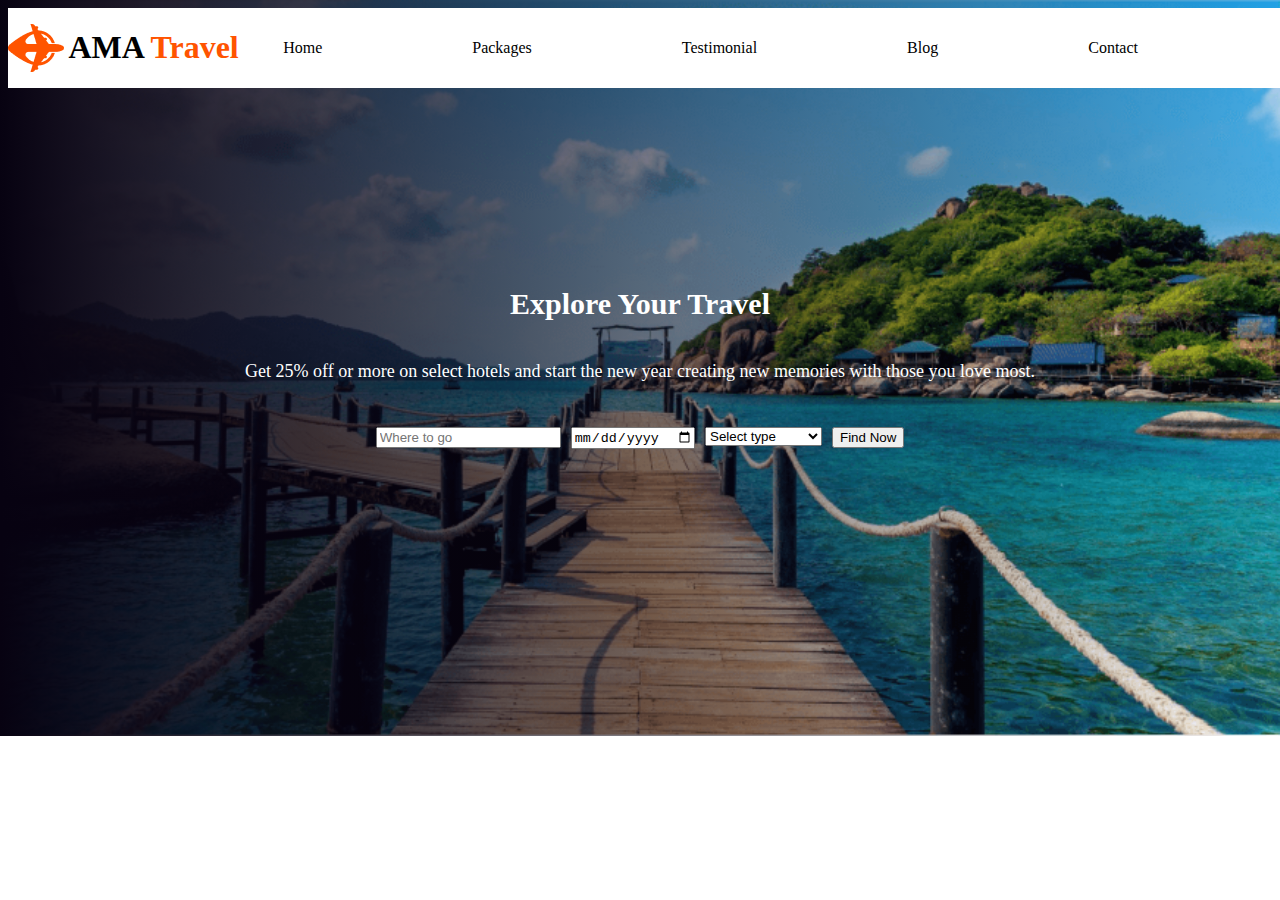
==== travel.html @ 4b219fa5 "adding header section" ====
<!DOCTYPE html>
<html lang="en">
<head>
    <meta charset="UTF-8">
    <meta name="viewport" content="width=device-width, initial-scale=1.0">
    <title>AMA Travel</title>
    <link rel="preconnect" href="https://fonts.googleapis.com">
    <link rel="preconnect" href="https://fonts.gstatic.com" crossorigin>
    <link href="https://fonts.googleapis.com/css2?family=Open+Sans:wght@400;700;800&display=swap" rel="stylesheet">
    <link rel="stylesheet" href="trevel.css">
  </head>
 
    <header>
      <nav>
        <img src="logo.png" alt=""><h1>AMA <span>Travel</span></h1>
        <ul>
          <li>Home</li>
          <li>Packages</li>
          <li>Testimonial</li>
          <li>Blog</li>
          <li>Contact</li>
        </ul>
      </nav>
  
    
      <section class="AMA">
        <div class="AMA-content">
          <h1>Explore Your Travel</h1>
          <p>Get 25% off or more on select hotels and start the new year creating new memories with those you love most.</p>
          <div class="form-section">
            <input type="text" placeholder="Where to go">
            <input type="date" placeholder="When">
            <select>
              <option value="">Select type</option>
              <option value="low-budget">Low-Budget</option>
              <option value="medium-budget">Medium-Budget</option>
              <option value="high-budget">High-Budget</option>
            </select>
            <button>Find Now</button>
          </div>
        </div>
      </section>
    </header>
    <body>
    <main>

    </main>
  
  </body>

</html>
---- trevel.css ----
body {
    background-image:linear-gradient(90deg, #070211 0%, rgba(7, 2, 17, 0.00) 100%), url(cover.png) ;
    background-repeat: no-repeat;
    background-size:cover;
    background-position: center;
    border-radius: 14px;
  }
  
  
  nav {
    background-color: #fff; 
    display: flex;
    align-items: center;
    justify-content: space-between;
    position: absolute;
    width: 100%;
  }
  nav h1 span{
    color:  #FF5400;
  }
  
  nav ul {
    list-style: none;
    display: flex;
    justify-content: space-between;
    align-items: center;
  }
  
  nav li {
    margin-right:150px;
  }
  
  .AMA {
    height: 80vh;
    display: flex;
    align-items: center;
    justify-content: center;
    text-align: center;
  }
  
  .AMA-content {
    color: #fff;
  }
  
  .AMA h1 {
    font-size: 48px;
    margin-bottom: 16px;
  }
  
  .AMA h1 {
    font-size: 30px;
    margin-bottom: 32px;
  }
  
  .AMA p {
    font-size: 18px;
    line-height: 2;
  }
  
  .form-section {
    display: inline-flex;
    padding: 20px;
    align-items: flex-start;
    gap: 10px;
  }
  
  
  
  @media (max-width: 600px) {
    .form-section{
        display: table-column;
    }
  }
  
  @media (min-width: 992px) {
    
  }
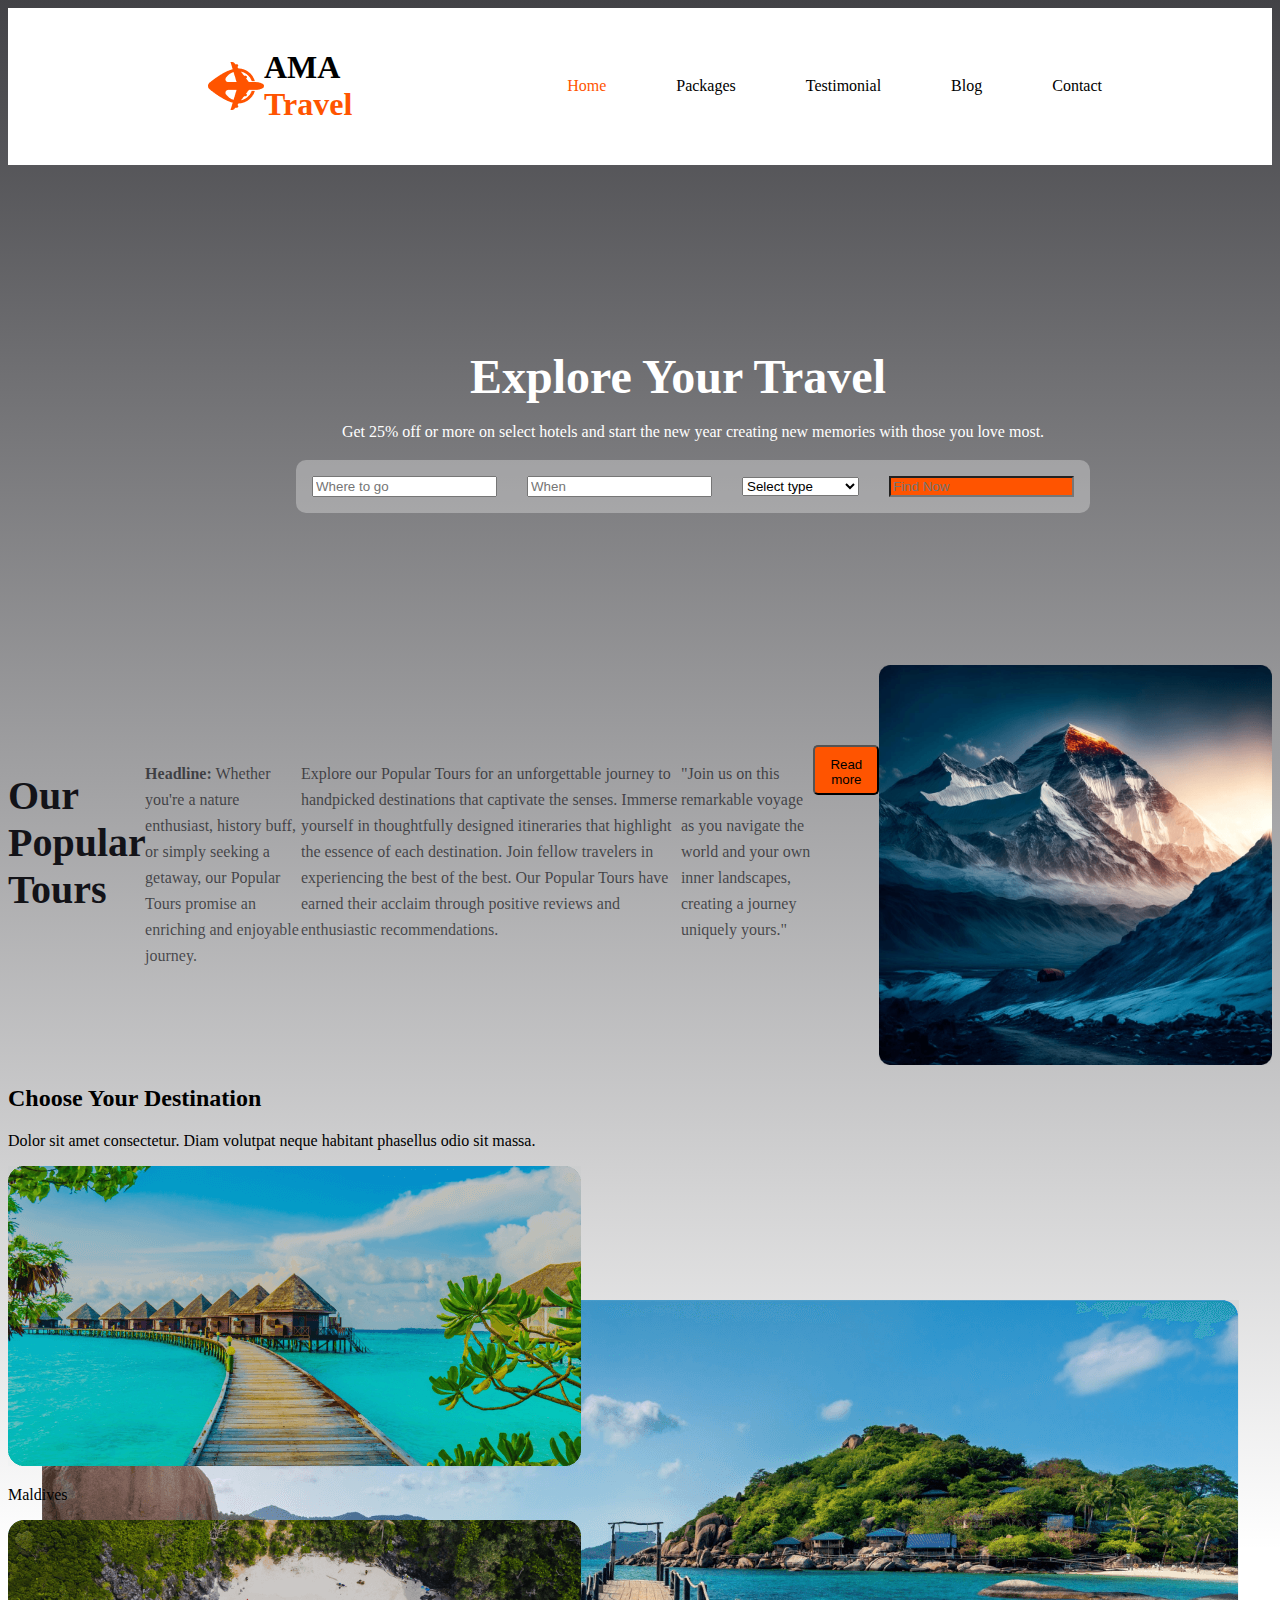
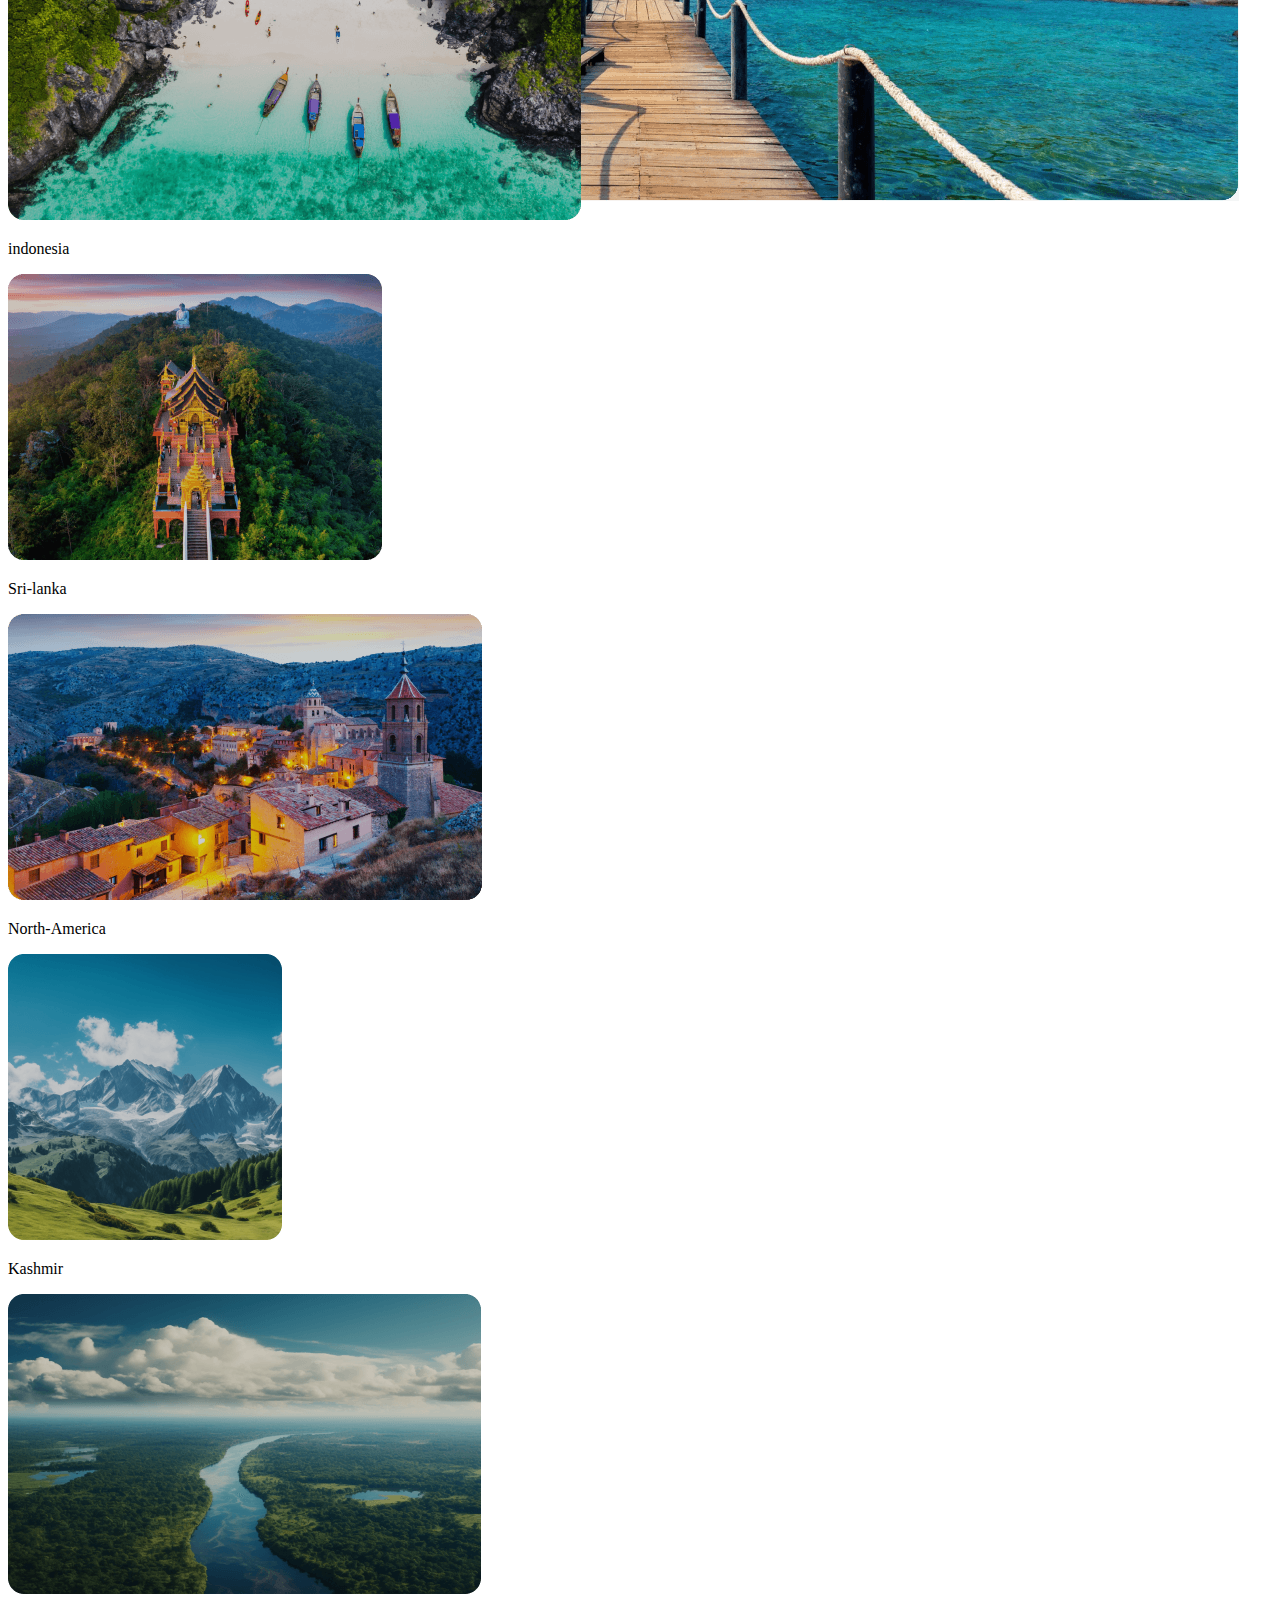
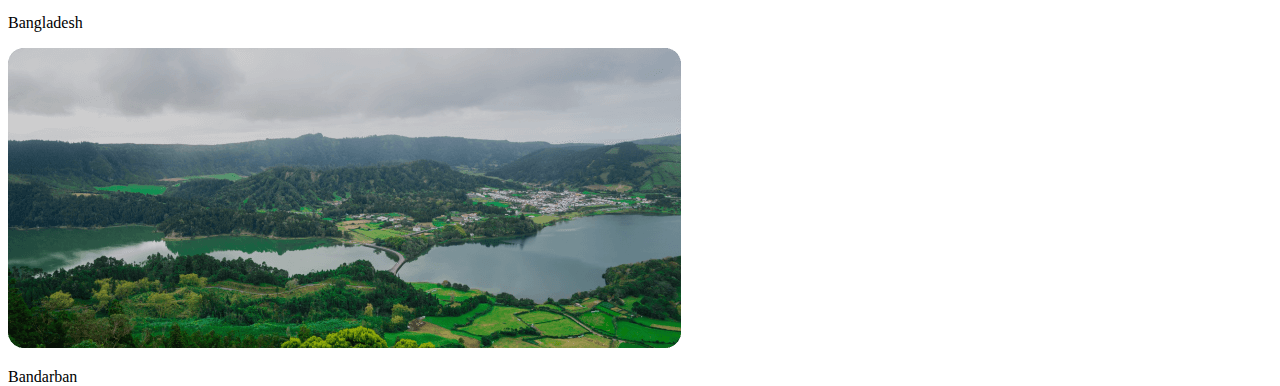
==== commit 749db376: "adding popular tour section" ====
--- a/travel.html
+++ b/travel.html
@@ -1,5 +1,6 @@
 <!DOCTYPE html>
 <html lang="en">
+
 <head>
     <meta charset="UTF-8">
     <meta name="viewport" content="width=device-width, initial-scale=1.0">
@@ -8,44 +9,98 @@
     <link rel="preconnect" href="https://fonts.gstatic.com" crossorigin>
     <link href="https://fonts.googleapis.com/css2?family=Open+Sans:wght@400;700;800&display=swap" rel="stylesheet">
     <link rel="stylesheet" href="trevel.css">
-  </head>
- 
-    <header>
-      <nav>
-        <img src="logo.png" alt=""><h1>AMA <span>Travel</span></h1>
+</head>
+
+<header>
+    <nav>
+        <img src="logo.png" alt="">
+        <h1>AMA <span>Travel</span></h1>
         <ul>
-          <li>Home</li>
-          <li>Packages</li>
-          <li>Testimonial</li>
-          <li>Blog</li>
-          <li>Contact</li>
+            <li><span>Home</span></li>
+            <li>Packages</li>
+            <li>Testimonial</li>
+            <li>Blog</li>
+            <li>Contact</li>
         </ul>
-      </nav>
-  
-    
-      <section class="AMA">
-        <div class="AMA-content">
-          <h1>Explore Your Travel</h1>
-          <p>Get 25% off or more on select hotels and start the new year creating new memories with those you love most.</p>
-          <div class="form-section">
+    </nav>
+</header>
+
+<section class="AMA">
+    <div class="AMA-content">
+        <h1>Explore Your Travel</h1>
+        <p>Get 25% off or more on select hotels and start the new year creating new memories with those you love
+            most.</p>
+        <div class="form-section">
             <input type="text" placeholder="Where to go">
-            <input type="date" placeholder="When">
+            <input type="tel" placeholder="When">
             <select>
-              <option value="">Select type</option>
-              <option value="low-budget">Low-Budget</option>
-              <option value="medium-budget">Medium-Budget</option>
-              <option value="high-budget">High-Budget</option>
+                <option value="">Select type</option>
+                <option value="low-budget">Low-Budget</option>
+                <option value="medium-budget">Medium-Budget</option>
+                <option value="high-budget">High-Budget</option>
             </select>
-            <button>Find Now</button>
-          </div>
+            <input type="text" id="find-btn" placeholder="Find Now">
         </div>
-      </section>
-    </header>
-    <body>
-    <main>
+    </div>
+</section>
+<body>
+<section class="popular-tours">
+    <div class="tour-contain">
+        <h1>Our Popular Tours</h1>
+        <p>
+            <b>Headline:</b> Whether you're a nature enthusiast, history buff, or simply seeking a getaway, our
+            Popular Tours promise an enriching and enjoyable journey.
+        </p>
+        <p>
+            Explore our Popular Tours for an unforgettable journey to handpicked destinations that captivate the
+            senses. Immerse yourself in thoughtfully designed itineraries that highlight the essence of each
+            destination. Join fellow travelers in experiencing the best of the best. Our Popular Tours have earned
+            their acclaim through positive reviews and enthusiastic recommendations.
+        </p>
+        <p>
+            "Join us on this remarkable voyage as you navigate the world and your own inner landscapes, creating a
+            journey uniquely yours."
+        </p>
+        <button class="read-more-button">Read more</button>
+    </div>
+    <img src="mountain.png" alt="">
+</section>
 
-    </main>
-  
-  </body>
+<div class="destination-section">
+    <h2>Choose Your Destination</h2>
+    <p>Dolor sit amet consectetur. Diam volutpat neque habitant phasellus odio sit massa.</p>
+    <div class="destinations">
+        <div class="destination">
+            <img src="maldives.png" alt="Maldives">
+            <p>Maldives</p>
+        </div>
+        <div class="destination">
+            <img src="indonesia.png" alt="indonesia">
+            <p>indonesia</p>
+        </div>
+        <div class="destination">
+            <img src="Sri-lanka.png" alt="Sri-lanka">
+            <p>Sri-lanka</p>
+        </div>
+        <div class="destination">
+            <img src="north-ameria.png" alt="North-America">
+            <p>North-America</p>
+        </div>
+        <div class="destination">
+            <img src="Kashmir.png" alt="Kashmir">
+            <p>Kashmir</p>
+        </div>
+        <div class="destination">
+            <img src="Bangladesh.png" alt="Bangladesh">
+            <p>Bangladesh</p>
+        </div>
+        <div class="destination">
+            <img src="bandarban.png" alt="Bandarban">
+            <p>Bandarban</p>
+        </div>
+    </div>
+
+    </body>
+
 
 </html>--- a/trevel.css
+++ b/trevel.css
@@ -1,78 +1,136 @@
 body {
-    background-image:linear-gradient(90deg, #070211 0%, rgba(7, 2, 17, 0.00) 100%), url(cover.png) ;
+    background: linear-gradient(180deg, rgba(19, 19, 24, 0.80) 0%, rgba(19, 19, 24, 0.00)50%), url(cover.png);
     background-repeat: no-repeat;
-    background-size:cover;
     background-position: center;
     border-radius: 14px;
-  }
-  
-  
-  nav {
-    background-color: #fff; 
-    display: flex;
-    align-items: center;
-    justify-content: space-between;
-    position: absolute;
-    width: 100%;
-  }
-  nav h1 span{
-    color:  #FF5400;
-  }
-  
-  nav ul {
-    list-style: none;
+    margin-bottom: -500px;
+}
+
+header {
+    background: #fff;
+    padding: 10px 200px;
     display: flex;
     justify-content: space-between;
+}
+
+nav {
+    display: inline-flex;
+    padding: 10px 0px;
+    justify-content: space-between;
     align-items: center;
-  }
-  
-  nav li {
-    margin-right:150px;
-  }
-  
-  .AMA {
-    height: 80vh;
+    
+
+}
+
+nav h1 span {
+    color: #FF5400;
+}
+nav ul span{
+    color: #FF5400;  
+}
+
+nav ul {
+    gap: -50px;
+    list-style: none;
+    display:inline-flex;
+    justify-content: space-between;
+    align-items: center;
+}
+
+nav li {
+    margin-right: -30px;
+    margin-left: 100px;
+}
+
+.AMA {
+    width: 1170px;
+    height: 500px;
     display: flex;
     align-items: center;
     justify-content: center;
     text-align: center;
-  }
-  
-  .AMA-content {
+}
+
+.AMA-content {
     color: #fff;
-  }
-  
-  .AMA h1 {
+}
+
+.AMA h1 {
     font-size: 48px;
     margin-bottom: 16px;
-  }
-  
-  .AMA h1 {
-    font-size: 30px;
-    margin-bottom: 32px;
-  }
-  
-  .AMA p {
-    font-size: 18px;
-    line-height: 2;
-  }
-  
-  .form-section {
+    margin-left: 170px;
+    text-align: center;
+}
+
+
+.AMA p {
+    color: #FFF;
+    text-align: center;
+    margin-left: 200px;
+    font-size: 16px;
+    font-weight: 500;
+    line-height: 24px;
+}
+.form-section {
     display: inline-flex;
-    padding: 20px;
-    align-items: flex-start;
-    gap: 10px;
-  }
-  
-  
-  
-  @media (max-width: 600px) {
-    .form-section{
-        display: table-column;
-    }
-  }
-  
-  @media (min-width: 992px) {
+    padding: 16px;
+    align-items: center;
+    gap: 30px;
+    border-radius: 10px;
+    margin-left:200px ;
+    background: rgba(255, 255, 255, 0.30);
+}
+#find-btn {
+    background-color: #FF5400;
+    text-shadow:black;
+}
+
+/* our popular tour section */
+.popular-tours {
+    display: flex;
+    justify-content: space-between;
+    align-items: center;
+}
+.tour-contain{
+    display: flex;
+}
+.popular-tours h1 {
+    color: #131318;
+    text-align: left;
+    font-size: 40px;
+    font-weight: 800;
+    line-height: normal;
+}
+
+.popular-tours p {
+    color: rgba(19, 19, 24, 0.70);
+    font-size: 16px;
+    font-style: normal;
+    font-weight: 400;
+    line-height: 26px;
+}
+
+.popular-tours img {
+    border-radius: 6px;
+    width: 500px;
+    height: 400px;
+}
+
+.read-more-button {
+    border-radius: 10px;
+    background: #FF5400;
+    width: 150px;
+    height: 50px;
+    padding: 10px 15px; 
+    border-radius: 5px; 
+}
+
+
+
+
+@media (max-width: 600px) {
+}
+
+@media (min-width: 992px) {
     
-  }
-  +}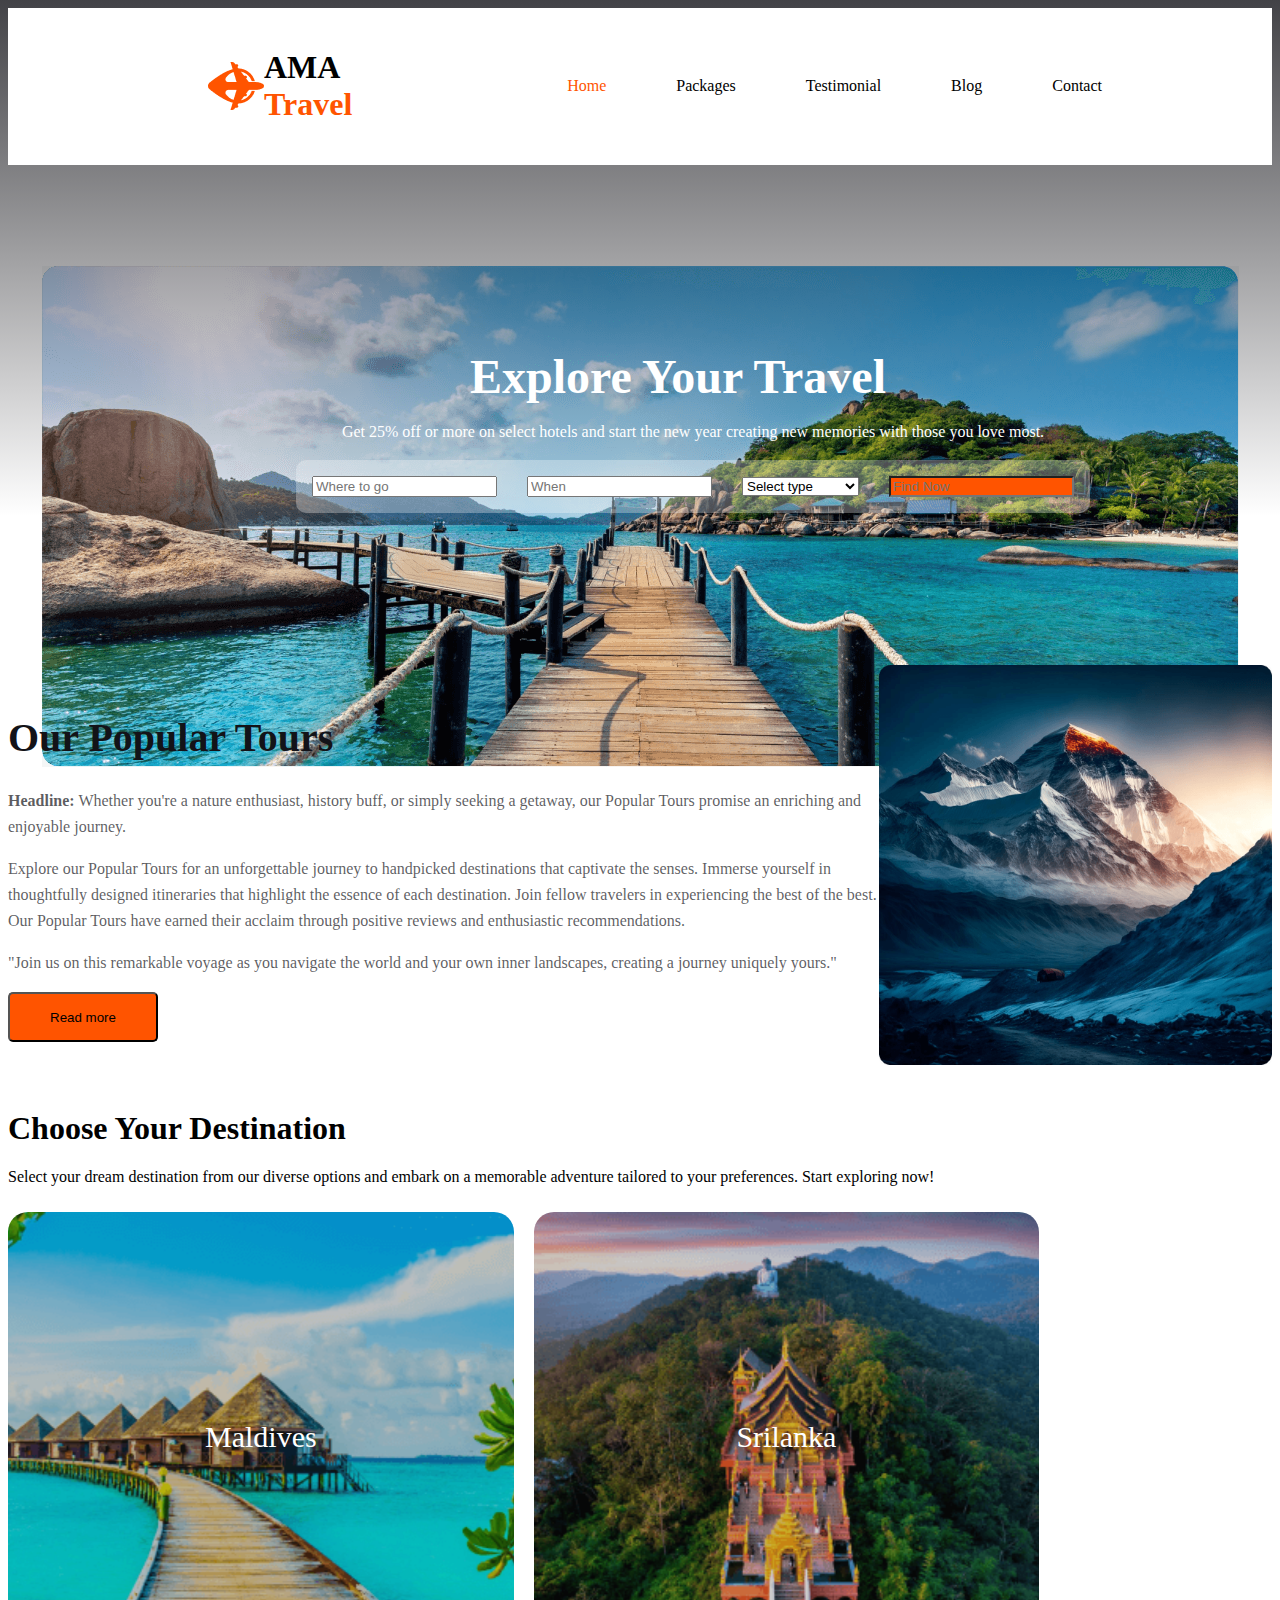
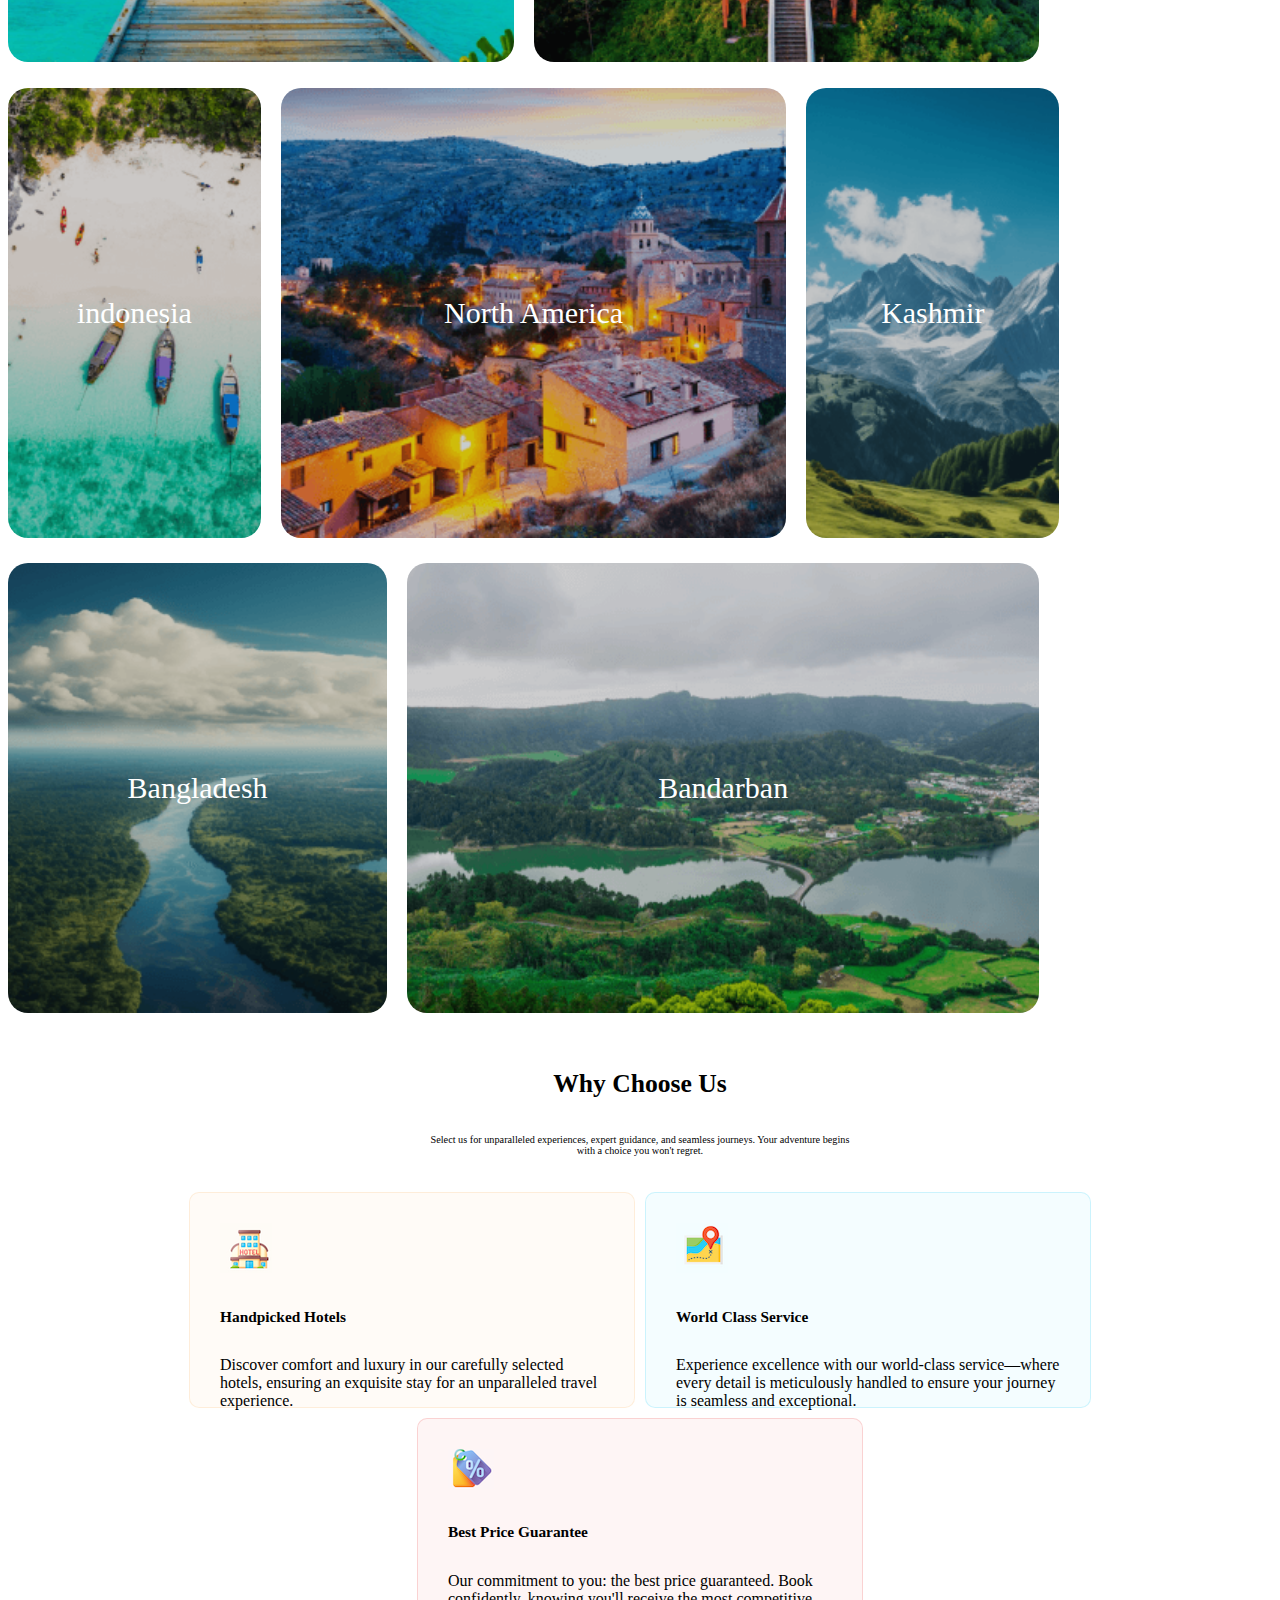
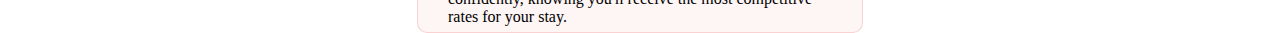
==== commit e3da1e40: "adding destination" ====
--- a/travel.html
+++ b/travel.html
@@ -24,83 +24,113 @@
         </ul>
     </nav>
 </header>
+<div>
+    <section class="AMA">
+        <div class="AMA-content">
+            <h1>Explore Your Travel</h1>
+            <p>Get 25% off or more on select hotels and start the new year creating new memories with those you love
+                most.</p>
+            <div class="form-section">
+                <input type="text" placeholder="Where to go">
+                <input type="tel" placeholder="When">
+                <select>
+                    <option value="">Select type</option>
+                    <option value="low-budget">Low-Budget</option>
+                    <option value="medium-budget">Medium-Budget</option>
+                    <option value="high-budget">High-Budget</option>
+                </select>
+                <input type="text" id="find-btn" placeholder="Find Now">
+            </div>
+        </div>
+    </section>
+</div>
 
-<section class="AMA">
-    <div class="AMA-content">
-        <h1>Explore Your Travel</h1>
-        <p>Get 25% off or more on select hotels and start the new year creating new memories with those you love
-            most.</p>
-        <div class="form-section">
-            <input type="text" placeholder="Where to go">
-            <input type="tel" placeholder="When">
-            <select>
-                <option value="">Select type</option>
-                <option value="low-budget">Low-Budget</option>
-                <option value="medium-budget">Medium-Budget</option>
-                <option value="high-budget">High-Budget</option>
-            </select>
-            <input type="text" id="find-btn" placeholder="Find Now">
+<body>
+    <section class="popular-tours">
+        <div class="tour-contain">
+            <h1>Our Popular Tours</h1>
+            <p>
+                <b>Headline:</b> Whether you're a nature enthusiast, history buff, or simply seeking a getaway, our
+                Popular Tours promise an enriching and enjoyable journey.
+            </p>
+            <p>
+                Explore our Popular Tours for an unforgettable journey to handpicked destinations that captivate the
+                senses. Immerse yourself in thoughtfully designed itineraries that highlight the essence of each
+                destination. Join fellow travelers in experiencing the best of the best. Our Popular Tours have earned
+                their acclaim through positive reviews and enthusiastic recommendations.
+            </p>
+            <p>
+                "Join us on this remarkable voyage as you navigate the world and your own inner landscapes, creating a
+                journey uniquely yours."
+            </p>
+            <button class="read-more-button">Read more</button>
         </div>
-    </div>
-</section>
-<body>
-<section class="popular-tours">
-    <div class="tour-contain">
-        <h1>Our Popular Tours</h1>
-        <p>
-            <b>Headline:</b> Whether you're a nature enthusiast, history buff, or simply seeking a getaway, our
-            Popular Tours promise an enriching and enjoyable journey.
-        </p>
-        <p>
-            Explore our Popular Tours for an unforgettable journey to handpicked destinations that captivate the
-            senses. Immerse yourself in thoughtfully designed itineraries that highlight the essence of each
-            destination. Join fellow travelers in experiencing the best of the best. Our Popular Tours have earned
-            their acclaim through positive reviews and enthusiastic recommendations.
-        </p>
-        <p>
-            "Join us on this remarkable voyage as you navigate the world and your own inner landscapes, creating a
-            journey uniquely yours."
-        </p>
-        <button class="read-more-button">Read more</button>
-    </div>
-    <img src="mountain.png" alt="">
-</section>
+        <img src="mountain.png" alt="">
+    </section>
 
-<div class="destination-section">
-    <h2>Choose Your Destination</h2>
-    <p>Dolor sit amet consectetur. Diam volutpat neque habitant phasellus odio sit massa.</p>
-    <div class="destinations">
+    <div class="top">
         <div class="destination">
-            <img src="maldives.png" alt="Maldives">
-            <p>Maldives</p>
+          <h1>Choose Your Destination</h1>
+          <p>Select your dream destination from our diverse options and embark on a
+             memorable adventure tailored to your preferences. Start exploring now!</p>
         </div>
-        <div class="destination">
-            <img src="indonesia.png" alt="indonesia">
-            <p>indonesia</p>
+      
+        <div class="img1">
+          
+            <div class="img1-1">Maldives</div>
+            <div class="img1-2">Srilanka</div>
         </div>
-        <div class="destination">
-            <img src="Sri-lanka.png" alt="Sri-lanka">
-            <p>Sri-lanka</p>
+      
+        <div class="img2">
+          <div class="img2-1">indonesia</div>
+          <div class="img2-2">North America</div>
+          <div class="img2-3">Kashmir</div>
         </div>
-        <div class="destination">
-            <img src="north-ameria.png" alt="North-America">
-            <p>North-America</p>
+      
+        <div class="img3">
+          <div class="img3-1">Bangladesh</div>
+          <div class="img3-2">Bandarban</div>
         </div>
-        <div class="destination">
-            <img src="Kashmir.png" alt="Kashmir">
-            <p>Kashmir</p>
+      </div>
+      
+    
+        <div class="whyUs">
+            <div class="whyUs-t">
+                <h1>Why Choose Us</h1>
+                <p>
+                    Select us for unparalleled experiences, expert guidance, and seamless journeys. Your adventure
+                    begins
+                    with a choice you won't regret.
+                </p>
+            </div>
+            <div class="whyUs-m">
+                <div class="whyUs-m1">
+                    <img  src="house2.png" alt=""  class="whyus-m1-i">
+                    <h4>Handpicked Hotels</h4>
+                    <p>
+                        Discover comfort and luxury in our carefully selected hotels, ensuring an exquisite stay for an
+                        unparalleled travel experience.
+                    </p>
+                </div>
+                <div class="whyUs-m2">
+                    <img src="map2.png" alt="">
+                    <h4>World Class Service</h4>
+                    <p>
+                        Experience excellence with our world-class service—where every detail is meticulously handled to
+                        ensure your journey is seamless and exceptional.
+                    </p>
+                </div>
+            </div>
+            <div class="whyUs-b">
+                <img src="discount.png" alt="">
+                <h4>Best Price Guarantee</h4>
+                <p>
+                    Our commitment to you: the best price guaranteed. Book confidently, knowing you'll receive the most
+                    competitive rates for your stay.
+                </p>
+            </div>
         </div>
-        <div class="destination">
-            <img src="Bangladesh.png" alt="Bangladesh">
-            <p>Bangladesh</p>
-        </div>
-        <div class="destination">
-            <img src="bandarban.png" alt="Bandarban">
-            <p>Bandarban</p>
-        </div>
-    </div>
-
-    </body>
+</body>
 
 
 </html>--- a/trevel.css
+++ b/trevel.css
@@ -3,7 +3,7 @@
     background-repeat: no-repeat;
     background-position: center;
     border-radius: 14px;
-    margin-bottom: -500px;
+    margin-bottom: -2200px;
 }
 
 header {
@@ -92,7 +92,7 @@
     align-items: center;
 }
 .tour-contain{
-    display: flex;
+    
 }
 .popular-tours h1 {
     color: #131318;
@@ -125,6 +125,170 @@
     border-radius: 5px; 
 }
 
+/* Destination */
+.destination {
+    width: 100%;
+    margin-top: 5vh;
+}
+
+.destination .top {
+    display: flex;
+    align-items: center;
+    justify-content: center;
+    text-align: center;
+}
+
+.destination .top h1 {
+    font-size: 40px;
+}
+
+.destination .top P {
+    padding: 20px 0;
+    width: 50%;
+    text-align: center;
+}
+
+.img1,
+.img2,
+.img3 {
+    width: 100%;
+    height: 50vh;
+    margin-top: 2vw;
+    gap: 20px;
+    display: grid;
+}
+
+.img1 {
+    grid-template-columns: 40% 40%;
+}
+
+.img2 {
+    grid-template-columns: 20% 40% 20%;
+}
+
+.img3 {
+    grid-template-columns: 30% 50%;
+}
+
+.img1-1,
+.img1-2,
+.img2-1,
+.img2-2,
+.img2-3,
+.img3-1,
+.img3-2 {
+    display: flex;
+    align-items: center;
+    justify-content:center;
+    font-size: 30px;
+    border-radius: 20px;
+    color: #fff;
+    width: 100%;
+    height: 100%;
+    background-position:center;
+    object-fit: cover;
+    background-size: cover;
+    background-repeat: no-repeat
+}
+
+
+
+.img1-1 {
+    background-image: url("maldives.png");
+}
+
+.img1-2 {
+    background-image: url("Sri-lanka.png");
+}
+
+.img2-1 {
+    background-image: url("indonesia.png");
+}
+
+.img2-2 {
+    background-image: url("north-ameria.png");
+}
+
+.img2-3 {
+    background-image: url("Kashmir.png");
+}
+
+
+.img3-1 {
+    background-image: url("Bangladesh.png");
+}
+
+.img3-2 {
+    background-image: url("bandarban.png");
+}
+/* Why chosse us */
+.whyUs {
+margin-top: 3vw;
+display: flex;
+justify-content: space-between;
+align-items: center;
+flex-direction: column;
+}
+
+.whyUs-t {
+display: flex;
+flex-direction: column;
+align-items: center;
+justify-content: space-between;
+}
+
+.whyUs-t h1 {
+font-size: 2vw;
+margin-bottom: 2vw;
+}
+
+.whyUs-t p {
+text-align: center;
+width: 80%;
+font-size: 0.8vw;
+margin-bottom: 2vw;
+}
+
+.whyUs-m {
+display: flex;
+justify-content: space-between;
+align-items: center;
+gap: 10px;
+padding: 10px;
+}
+.whyUs-m1 {
+border-radius: 16px;
+border: 1px solid rgba(251, 181, 99, 0.20);
+background: rgba(251, 181, 99, 0.05);
+}
+
+.whyUs-m2 {
+border-radius: 16px;
+border: 1px solid rgba(41, 206, 246, 0.20);
+background: rgba(41, 206, 246, 0.05);
+}
+
+.whyUs-b {
+border-radius: 16px;
+border: 1px solid rgba(233, 68, 68, 0.20);
+background: rgba(233, 68, 68, 0.05);
+}
+
+.whyUs-m1,
+.whyUs-m2,
+.whyUs-b {
+border-radius: 10px;
+padding: 30px;
+width: 30vw;
+height: 12vw;
+}
+
+.whyUs-m1 h4,
+.whyUs-m2 h4,
+.whyUs-b h4 {
+font-size: 1.2vw;
+padding: 0.8vw 0;
+}
 
 
 
